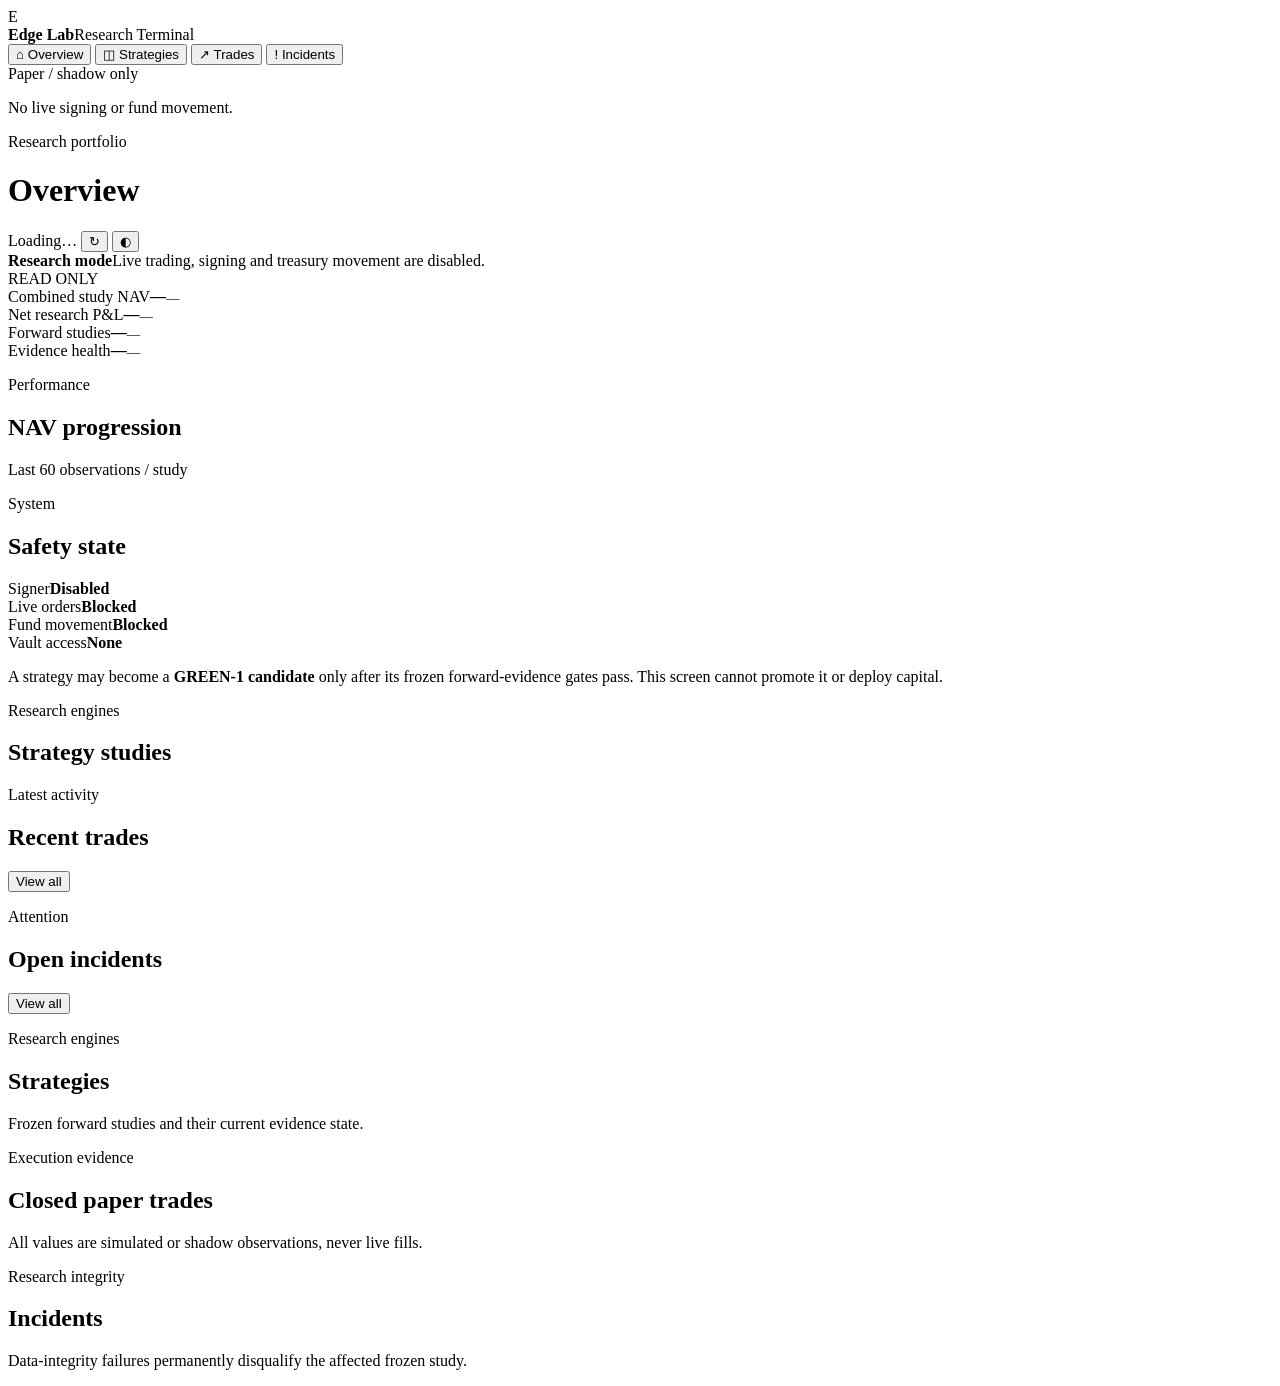
==== app/static/dashboard/index.html @ 48cdd1a5 "dashboard: add responsive shell" ====
<!doctype html>
<html lang="en" data-theme="light">
<head>
  <meta charset="utf-8" />
  <meta name="viewport" content="width=device-width, initial-scale=1, viewport-fit=cover" />
  <meta name="color-scheme" content="light dark" />
  <meta name="theme-color" content="#f5f7f7" />
  <title>Edge Lab</title>
  <link rel="stylesheet" href="/dashboard/assets/dashboard.css" />
</head>
<body>
  <div class="app-shell">
    <aside class="sidebar" aria-label="Primary navigation">
      <div class="brand">
        <div class="brand-mark">E</div>
        <div><strong>Edge Lab</strong><span>Research Terminal</span></div>
      </div>
      <nav>
        <button class="nav-item active" data-section="overview"><span>⌂</span> Overview</button>
        <button class="nav-item" data-section="strategies"><span>◫</span> Strategies</button>
        <button class="nav-item" data-section="trades"><span>↗</span> Trades</button>
        <button class="nav-item" data-section="incidents"><span>!</span> Incidents</button>
      </nav>
      <div class="sidebar-foot">
        <div class="safety-chip"><i></i><span>Paper / shadow only</span></div>
        <p>No live signing or fund movement.</p>
      </div>
    </aside>

    <main class="content">
      <header class="topbar">
        <div>
          <p class="eyebrow">Research portfolio</p>
          <h1>Overview</h1>
        </div>
        <div class="top-actions">
          <span id="last-updated" class="updated">Loading…</span>
          <button id="refresh" class="icon-button" aria-label="Refresh dashboard">↻</button>
          <button id="theme-toggle" class="icon-button" aria-label="Toggle theme">◐</button>
        </div>
      </header>

      <section id="overview" class="section active-section">
        <div id="safety-banner" class="safety-banner">
          <div><strong>Research mode</strong><span>Live trading, signing and treasury movement are disabled.</span></div>
          <span class="mode-pill">READ ONLY</span>
        </div>

        <div class="metric-grid">
          <article class="metric-card primary"><span>Combined study NAV</span><strong id="metric-nav">—</strong><small id="metric-return">—</small></article>
          <article class="metric-card"><span>Net research P&amp;L</span><strong id="metric-pnl">—</strong><small id="metric-trades">—</small></article>
          <article class="metric-card"><span>Forward studies</span><strong id="metric-studies">—</strong><small id="metric-active">—</small></article>
          <article class="metric-card"><span>Evidence health</span><strong id="metric-health">—</strong><small id="metric-incidents">—</small></article>
        </div>

        <div class="dashboard-grid">
          <article class="panel chart-panel">
            <div class="panel-head"><div><p class="eyebrow">Performance</p><h2>NAV progression</h2></div><span class="subtle">Last 60 observations / study</span></div>
            <div id="nav-chart" class="chart" aria-label="NAV progression chart"></div>
            <div id="chart-legend" class="chart-legend"></div>
          </article>
          <article class="panel status-panel">
            <div class="panel-head"><div><p class="eyebrow">System</p><h2>Safety state</h2></div></div>
            <div class="safety-list">
              <div><span>Signer</span><strong class="safe">Disabled</strong></div>
              <div><span>Live orders</span><strong class="safe">Blocked</strong></div>
              <div><span>Fund movement</span><strong class="safe">Blocked</strong></div>
              <div><span>Vault access</span><strong class="safe">None</strong></div>
            </div>
            <div class="divider"></div>
            <p class="panel-note">A strategy may become a <strong>GREEN-1 candidate</strong> only after its frozen forward-evidence gates pass. This screen cannot promote it or deploy capital.</p>
          </article>
        </div>

        <article class="panel">
          <div class="panel-head"><div><p class="eyebrow">Research engines</p><h2>Strategy studies</h2></div><span id="study-count" class="subtle"></span></div>
          <div id="study-cards" class="study-grid"><div class="skeleton-card"></div><div class="skeleton-card"></div><div class="skeleton-card"></div></div>
        </article>

        <div class="dashboard-grid lower-grid">
          <article class="panel">
            <div class="panel-head"><div><p class="eyebrow">Latest activity</p><h2>Recent trades</h2></div><button class="text-button" data-go="trades">View all</button></div>
            <div id="recent-trades" class="table-wrap"></div>
          </article>
          <article class="panel">
            <div class="panel-head"><div><p class="eyebrow">Attention</p><h2>Open incidents</h2></div><button class="text-button" data-go="incidents">View all</button></div>
            <div id="incident-list" class="incident-list"></div>
          </article>
        </div>
      </section>

      <section id="strategies" class="section">
        <div class="section-heading"><div><p class="eyebrow">Research engines</p><h2>Strategies</h2></div><p>Frozen forward studies and their current evidence state.</p></div>
        <div id="strategy-detail-grid" class="strategy-detail-grid"></div>
      </section>

      <section id="trades" class="section">
        <div class="section-heading"><div><p class="eyebrow">Execution evidence</p><h2>Closed paper trades</h2></div><p>All values are simulated or shadow observations, never live fills.</p></div>
        <article class="panel"><div id="all-trades" class="table-wrap"></div></article>
      </section>

      <section id="incidents" class="section">
        <div class="section-heading"><div><p class="eyebrow">Research integrity</p><h2>Incidents</h2></div><p>Data-integrity failures permanently disqualify the affected frozen study.</p></div>
        <div id="all-incidents" class="incident-list large"></div>
      </section>
    </main>
  </div>
  <div id="toast" class="toast" role="status" aria-live="polite"></div>
  <script src="/dashboard/assets/dashboard.js" defer></script>
</body>
</html>
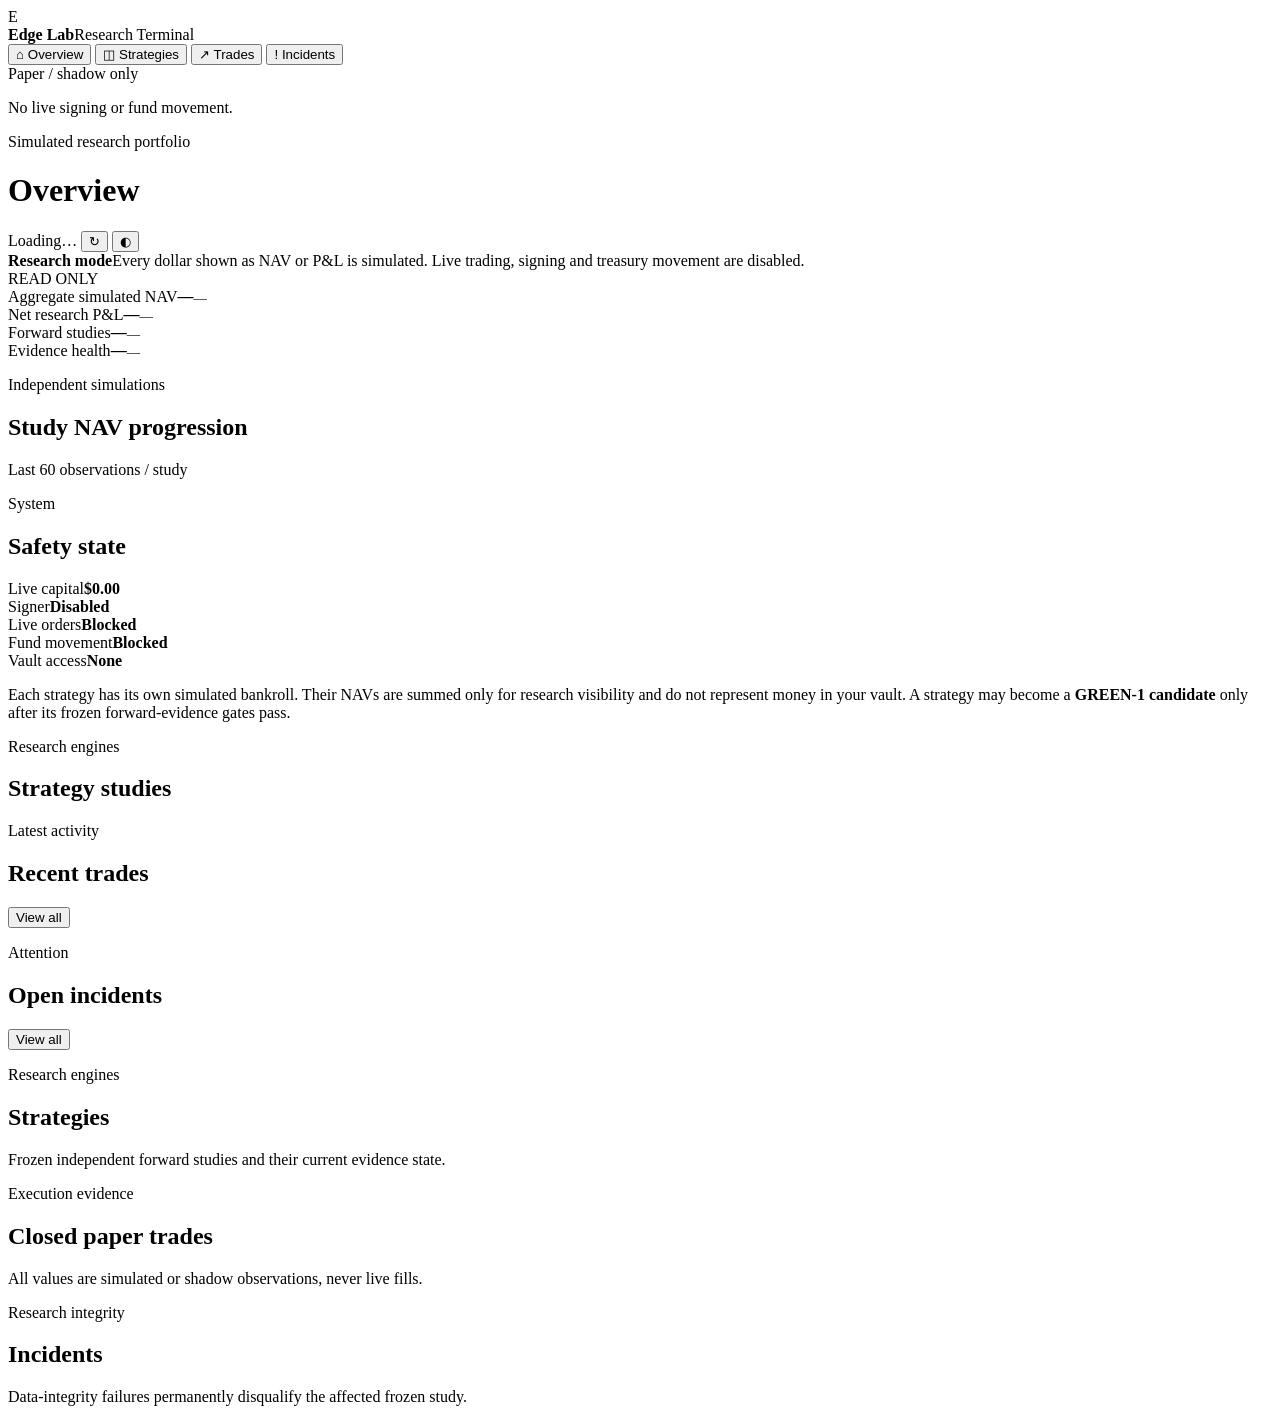
==== commit df29c2c9: "dashboard: label simulated capital and live safety state" ====
--- a/app/static/dashboard/index.html
+++ b/app/static/dashboard/index.html
@@ -30,7 +30,7 @@
     <main class="content">
       <header class="topbar">
         <div>
-          <p class="eyebrow">Research portfolio</p>
+          <p class="eyebrow">Simulated research portfolio</p>
           <h1>Overview</h1>
         </div>
         <div class="top-actions">
@@ -42,12 +42,12 @@
 
       <section id="overview" class="section active-section">
         <div id="safety-banner" class="safety-banner">
-          <div><strong>Research mode</strong><span>Live trading, signing and treasury movement are disabled.</span></div>
+          <div><strong>Research mode</strong><span>Every dollar shown as NAV or P&amp;L is simulated. Live trading, signing and treasury movement are disabled.</span></div>
           <span class="mode-pill">READ ONLY</span>
         </div>
 
         <div class="metric-grid">
-          <article class="metric-card primary"><span>Combined study NAV</span><strong id="metric-nav">—</strong><small id="metric-return">—</small></article>
+          <article class="metric-card primary"><span>Aggregate simulated NAV</span><strong id="metric-nav">—</strong><small id="metric-return">—</small></article>
           <article class="metric-card"><span>Net research P&amp;L</span><strong id="metric-pnl">—</strong><small id="metric-trades">—</small></article>
           <article class="metric-card"><span>Forward studies</span><strong id="metric-studies">—</strong><small id="metric-active">—</small></article>
           <article class="metric-card"><span>Evidence health</span><strong id="metric-health">—</strong><small id="metric-incidents">—</small></article>
@@ -55,20 +55,21 @@
 
         <div class="dashboard-grid">
           <article class="panel chart-panel">
-            <div class="panel-head"><div><p class="eyebrow">Performance</p><h2>NAV progression</h2></div><span class="subtle">Last 60 observations / study</span></div>
-            <div id="nav-chart" class="chart" aria-label="NAV progression chart"></div>
+            <div class="panel-head"><div><p class="eyebrow">Independent simulations</p><h2>Study NAV progression</h2></div><span class="subtle">Last 60 observations / study</span></div>
+            <div id="nav-chart" class="chart" aria-label="Independent study NAV progression chart"></div>
             <div id="chart-legend" class="chart-legend"></div>
           </article>
           <article class="panel status-panel">
             <div class="panel-head"><div><p class="eyebrow">System</p><h2>Safety state</h2></div></div>
             <div class="safety-list">
+              <div><span>Live capital</span><strong id="metric-live-capital" class="safe">$0.00</strong></div>
               <div><span>Signer</span><strong class="safe">Disabled</strong></div>
               <div><span>Live orders</span><strong class="safe">Blocked</strong></div>
               <div><span>Fund movement</span><strong class="safe">Blocked</strong></div>
               <div><span>Vault access</span><strong class="safe">None</strong></div>
             </div>
             <div class="divider"></div>
-            <p class="panel-note">A strategy may become a <strong>GREEN-1 candidate</strong> only after its frozen forward-evidence gates pass. This screen cannot promote it or deploy capital.</p>
+            <p class="panel-note">Each strategy has its own simulated bankroll. Their NAVs are summed only for research visibility and do not represent money in your vault. A strategy may become a <strong>GREEN-1 candidate</strong> only after its frozen forward-evidence gates pass.</p>
           </article>
         </div>
 
@@ -90,7 +91,7 @@
       </section>
 
       <section id="strategies" class="section">
-        <div class="section-heading"><div><p class="eyebrow">Research engines</p><h2>Strategies</h2></div><p>Frozen forward studies and their current evidence state.</p></div>
+        <div class="section-heading"><div><p class="eyebrow">Research engines</p><h2>Strategies</h2></div><p>Frozen independent forward studies and their current evidence state.</p></div>
         <div id="strategy-detail-grid" class="strategy-detail-grid"></div>
       </section>
 
